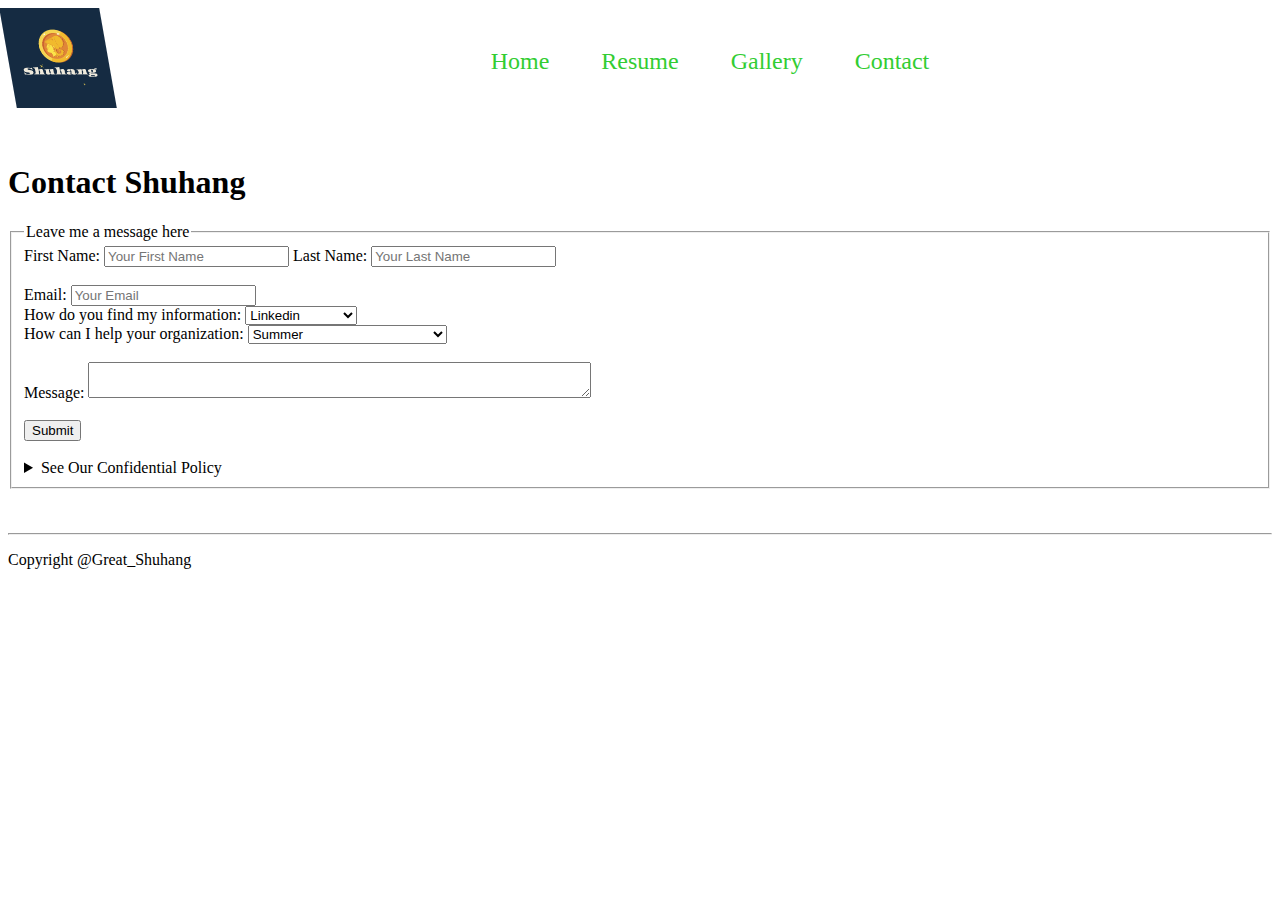
==== contact.html @ 23e2dcaf "Update" ====
<!DOCTYPE html>
<html lang="en">
<head>
    <meta charset="UTF-8">
    <title>Contact Shuhang</title>
    <link rel="icon" type="image/x-icon" href="Media/logo.ico">
    <link rel="stylesheet" href="stylesheet.css">
    <link rel="stylesheet" href="hamburgerMenu.css">
</head>
<body>
<header class="site-header">
    <div class="header-container">
        <a href="index.html" title="Back to homepage">
            <img src="Media/logo.png" height=100vh alt="Shuhang's Logo" id="logo">
        </a>
        <!-- Navbar -->
        <nav id="header-nav">
            <!-- Shuhang's Logo -->

            <ul class="header-nav-list">
                <li><a href="index.html">Home</a></li>
                <li><a href="resume.html">Resume</a></li>
                <li><a href="gallery.html">Gallery</a></li>
                <li><a href="contact.html">Contact</a></li>
            </ul>
        </nav>

        <input type="checkbox" id="hamburger-input" class="burger-shower" />
        <label id="hamburger-menu" for="hamburger-input">
            <nav id="sidebar-menu">
                <h3>Menu</h3>
                <ul>
                    <li><a href="index.html">Home</a></li>
                    <li><a href="resume.html">Resume</a></li>
                    <li><a href="gallery.html">Gallery</a></li>
                    <li><a href="contact.html">Contact</a></li>
                </ul>
            </nav>
        </label>

        <div class="overlay"></div>
    </div>
</header>
<main>
    <h1> Contact Shuhang</h1>

    <form action="https://httpbin.org/post" method="post">
        <fieldset>
            <legend>Leave me a message here</legend>
            <div class="formfield">
                <label for="firstNameFld">First Name:</label>
                <input type="text" name="firstNameFld" id="firstNameFld" placeholder="Your First Name" required>

                <label for="lastNameFld">Last Name:</label>
                <input type="text" name="lastNameFld" id="lastNameFld" placeholder="Your Last Name" required>
            </div>

            <br>

            <label for="emailFld">Email:</label>
            <input type="text" name="emailFld" id="emailFld" placeholder="Your Email">

            <br>

            <label for="source">How do you find my information:</label>
            <select id="source">
                <option value="Linkedin">Linkedin</option>
                <option value="Instagram">Instagram</option>
                <option value="Google Search">Google Search</option>
                <option value="UCSD Website">UCSD Website</option>
                <option value="Friends">Friends</option>
            </select>

            <br>

            <label for="purpose">How can I help your organization:</label>
            <select name="purpose" id="purpose">
                <optgroup label="Internship">
                    <option value="summer">Summer</option>
                    <option value="part-time">Part-time</option>
                </optgroup>
                <optgroup label="Research">
                    <option value="researchAssistant">Research Assistant</option>
                    <option value="researcher">Undergraduate Researcher</option>
                </optgroup>
                <optgroup label="Full-time Job">
                    <option value="softwareDeveloper">Software Developer</option>
                    <option value="productManager">Product Manager</option>
                </optgroup>
            </select>

            <br><br>

            <label for="message">Message:</label>
            <textarea name="message" id="message" cols="60"></textarea>

            <br><br>

            <button type="submit" onclick="alert('Thank you! I am looking forward to talking with you soon.')" >Submit</button>

            <br><br>
            <details>
                <summary>
                    See Our Confidential Policy
                </summary>
                Your information will be well protected by me and it will only show to Shuhang Xu, the owner of this website.
            </details>
        </fieldset>

    </form>

    <br><br>
</main>
<footer>
    <hr>
    <p>Copyright @Great_Shuhang</p>
</footer>
</body>
</html>
---- stylesheet.css ----
#top {
    background-image: url("Media/background.jpg");
    height: 100vh;
    background-position: center;
    background-repeat: no-repeat;
    background-size: cover;
}

.site-header .header-container {
    height: 15vh;
    display: flex;
    flex-direction: row;
    justify-content: space-between;
    background: transparent;
}

#header-nav {
    display: inline;
    flex-direction: row;
    transition: all 0.5s ease-out;
}

#header-nav ul {
    margin: 1em 0.5em;
    text-align: center;
}

#header-nav li {
    display: inline;
}

#header-nav a {
    display: inline-block;
    padding: 1em 1em;
    font-size: x-large;
    color: limegreen;
    text-decoration: none;
}

#header-nav a:hover, #header-nav a:focus{
    color: #1fd655;
}

.header-container > a > img{
    animation: skew 3s infinite;
    transform: skew(10deg);
    animation-direction: alternate;
}
@keyframes skew {
    0% {
        transform: skew(10deg, 10deg);
    }
    100% {
        transform: skew(-10deg, -10deg);
    }
}

.sideBar{
    position: fixed;
    color: white;
    background: cornflowerblue;
    width: 10vw;
    top: 30vh;
    left: 85vw;
}
---- hamburgerMenu.css ----
@import url('https://fonts.googleapis.com/css2?family=Cabin&display=swap');
#hamburger-input{
    display: none;
}

#hamburger-menu {
    position: fixed;
    top: 20px;
    right: 20px;
    width: 50px;
    height: 50px;
    display: none;
    border: none;
    padding: 0px;
    margin: 0px;
    font-family: 'Cabin', Sans-serif;
    background: linear-gradient(
            to bottom,
            #3944BC, #3944BC 20%,
            #ED7014 20%, #ED7014 40%,
            #3944BC 40%, #3944BC 60%,
            #ED7014 60%, #ED7014 80%,
            #3944BC 80%, #3944BC 100%
    );
    z-index: 2;
}

#hamburger-menu #sidebar-menu {
    visibility: hidden;
    position: fixed;
    top: 0;
    right: -250px;
    width: 200px;
    height: 100%;
    background-color: #3944BC;
    transition: 0.3s;
    padding: 0px 10px;
    box-sizing: border-box;
}

#hamburger-menu h3 {
    color: #B9FAF8;
    font-size: 2.2rem;
}

#hamburger-menu ul {
    padding-right: 0px;
}

#hamburger-menu li {
    list-style-type: none;
    line-height: 3rem;
}

#hamburger-menu a {
    color: #B9FAF8;
    font-size: 1.3rem;
    text-decoration: none;
}

#hamburger-menu a:hover {
    text-decoration: underline;
}

#hamburger-input:checked + #hamburger-menu #sidebar-menu {
    visibility: visible;
    right: 0;
}
#hamburger-input:checked ~ .overlay{
    visibility: visible;
    opacity: 0.4;
}


@media screen and (max-width: 750px) {
    #header-nav, .sideBar {
        display: none;
    }
    #hamburger-menu {
        display: inline;
    }
}
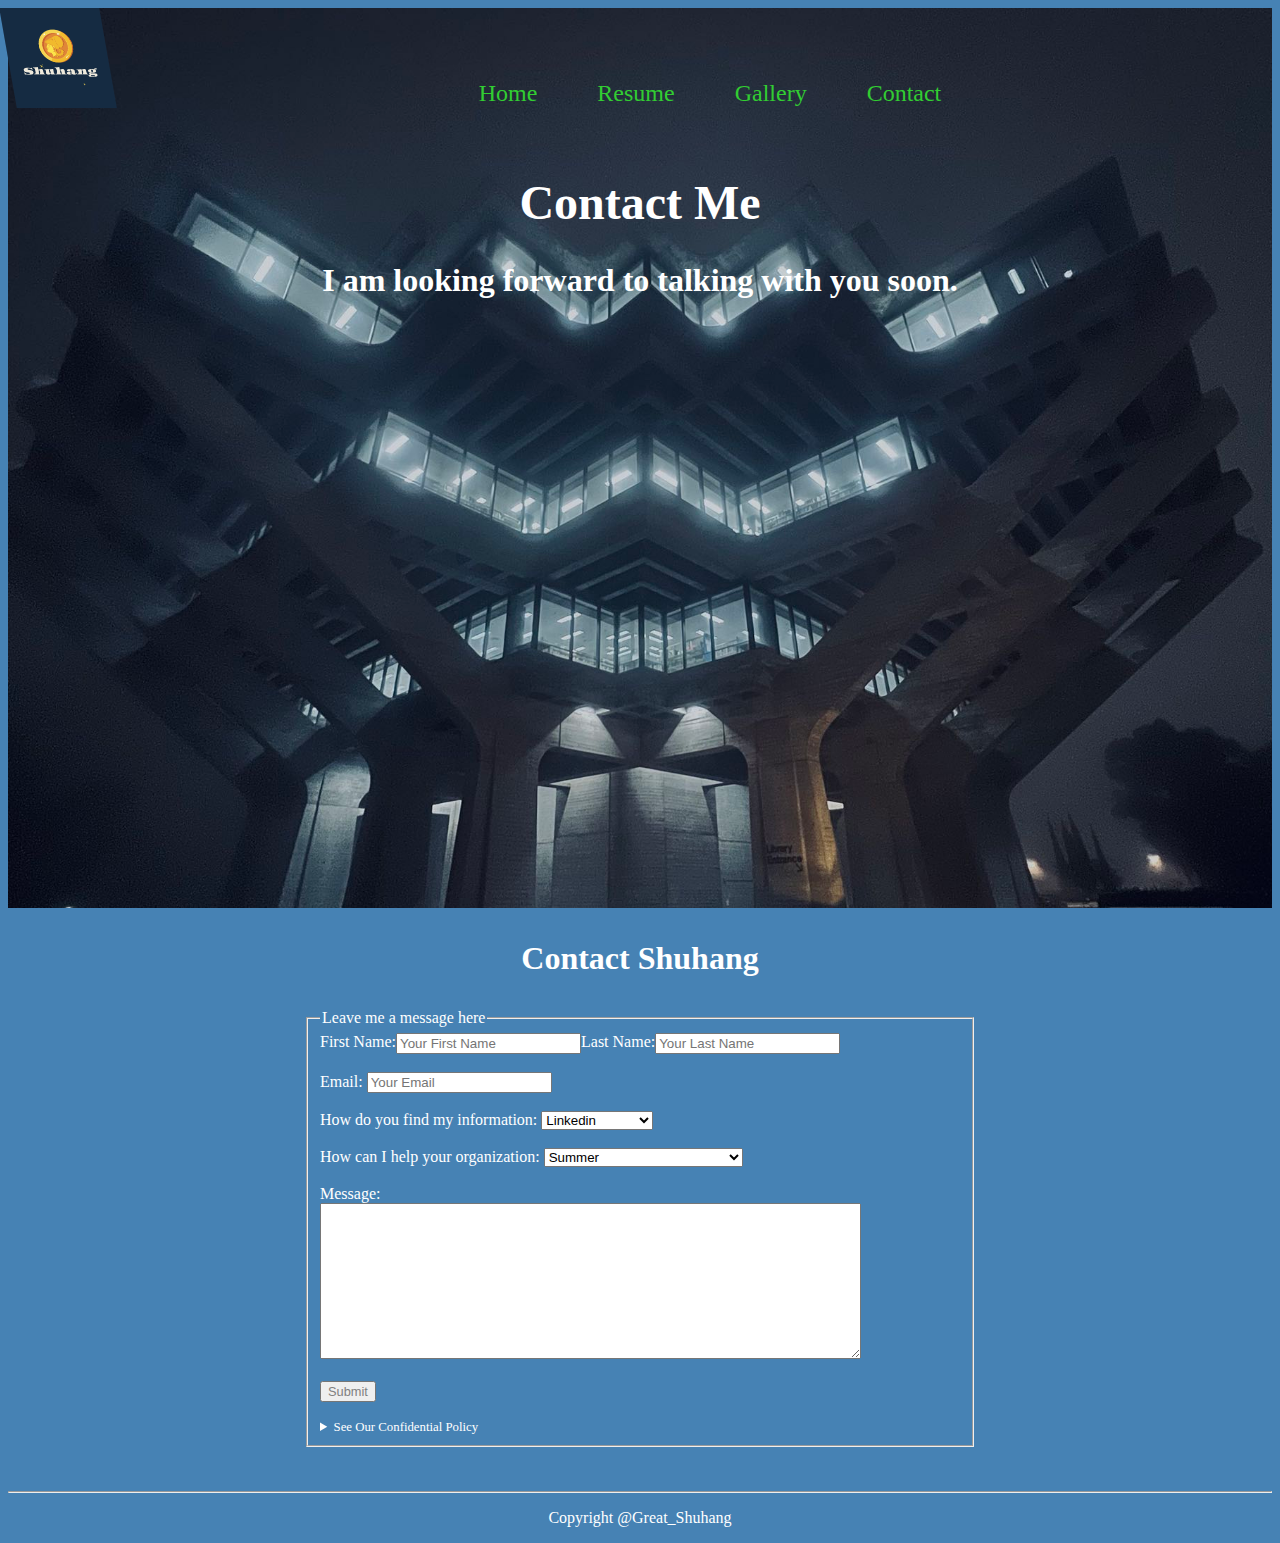
==== commit 61c98990: "Update" ====
--- a/contact.html
+++ b/contact.html
@@ -6,9 +6,10 @@
     <link rel="icon" type="image/x-icon" href="Media/logo.ico">
     <link rel="stylesheet" href="stylesheet.css">
     <link rel="stylesheet" href="hamburgerMenu.css">
+    <link rel="stylesheet" href="contact_stylesheet.css">
 </head>
 <body>
-<header class="site-header">
+<header class="site-header" id="contact">
     <div class="header-container">
         <a href="index.html" title="Back to homepage">
             <img src="Media/logo.png" height=100vh alt="Shuhang's Logo" id="logo">
@@ -40,17 +41,20 @@
 
         <div class="overlay"></div>
     </div>
+    <div id="contact_intro">
+        <h1>Contact Me</h1>
+        <h2>I am looking forward to talking with you soon.</h2>
+    </div>
 </header>
 <main>
-    <h1> Contact Shuhang</h1>
+    <h3 style="text-align: center; font-size: 2em;"> Contact Shuhang</h3>
 
     <form action="https://httpbin.org/post" method="post">
-        <fieldset>
+        <fieldset style="width: 50vw; margin-left: auto; margin-right: auto; font-size: 1em">
             <legend>Leave me a message here</legend>
             <div class="formfield">
                 <label for="firstNameFld">First Name:</label>
                 <input type="text" name="firstNameFld" id="firstNameFld" placeholder="Your First Name" required>
-
                 <label for="lastNameFld">Last Name:</label>
                 <input type="text" name="lastNameFld" id="lastNameFld" placeholder="Your Last Name" required>
             </div>
@@ -60,7 +64,7 @@
             <label for="emailFld">Email:</label>
             <input type="text" name="emailFld" id="emailFld" placeholder="Your Email">
 
-            <br>
+            <br><br>
 
             <label for="source">How do you find my information:</label>
             <select id="source">
@@ -71,7 +75,7 @@
                 <option value="Friends">Friends</option>
             </select>
 
-            <br>
+            <br><br>
 
             <label for="purpose">How can I help your organization:</label>
             <select name="purpose" id="purpose">
@@ -92,18 +96,20 @@
             <br><br>
 
             <label for="message">Message:</label>
-            <textarea name="message" id="message" cols="60"></textarea>
+            <br>
+            <textarea name="message" id="message" cols="65" rows="10"></textarea>
 
             <br><br>
 
-            <button type="submit" onclick="alert('Thank you! I am looking forward to talking with you soon.')" >Submit</button>
+            <button type="submit" onclick="alert('Thank you! I am looking forward to talking with you soon.')" style="font-size: 0.8em; color: grey">Submit</button>
 
             <br><br>
-            <details>
+
+            <details style="font-size: 0.8em">
                 <summary>
                     See Our Confidential Policy
                 </summary>
-                Your information will be well protected by me and it will only show to Shuhang Xu, the owner of this website.
+                <p style="font-size: 0.8em;">Your information will be well protected by me and it will only show to Shuhang Xu, the owner of this website.</p>
             </details>
         </fieldset>
 
--- a/stylesheet.css
+++ b/stylesheet.css
@@ -62,4 +62,18 @@
     width: 10vw;
     top: 30vh;
     left: 85vw;
+    text-align: left;
+}
+
+footer{
+    text-align: center;
+    color: white;
+}
+
+body{
+    background: steelblue;
+}
+
+main{
+    color: white;
 }--- a/contact_stylesheet.css
+++ b/contact_stylesheet.css
@@ -0,0 +1,26 @@
+#contact{
+    background-image: url("Media/geisel.jpg");
+    height: 100vh;
+    background-position: top;
+    background-repeat: no-repeat;
+    background-size: cover;
+    color:white;
+    font-size: xxx-large;
+    color:white;
+    text-align: center;
+}
+#contact h1{
+    font-size: xxx-large;
+}
+#contact h2{
+    font-size: xx-large;
+}
+
+main{
+    location: center;
+}
+
+.formfield{
+    display: flex;
+    flex-wrap: nowrap;
+}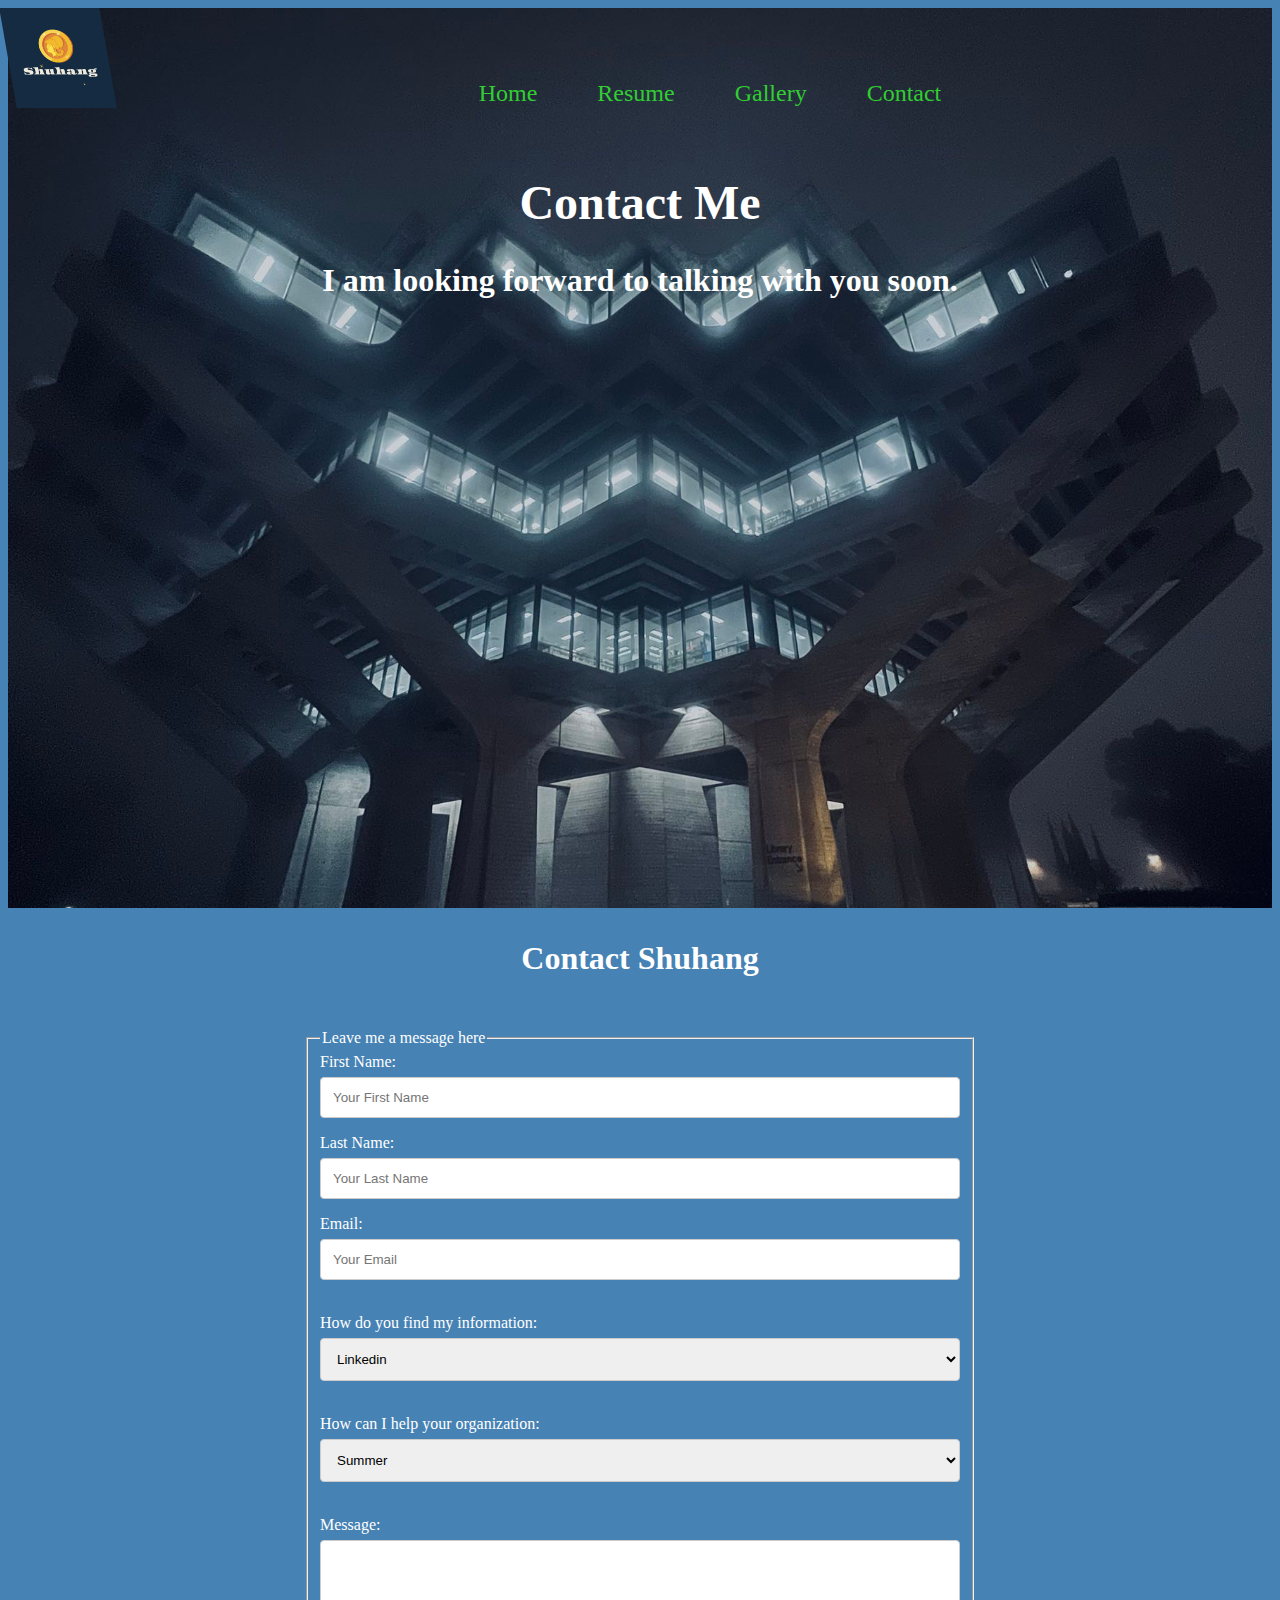
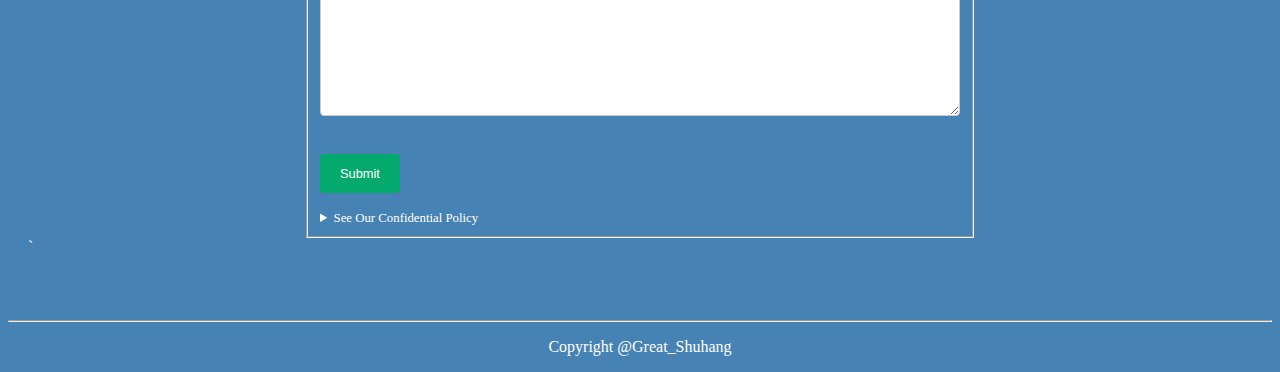
==== commit 816c0525: "update" ====
--- a/contact.html
+++ b/contact.html
@@ -48,72 +48,71 @@
 </header>
 <main>
     <h3 style="text-align: center; font-size: 2em;"> Contact Shuhang</h3>
-
-    <form action="https://httpbin.org/post" method="post">
-        <fieldset style="width: 50vw; margin-left: auto; margin-right: auto; font-size: 1em">
-            <legend>Leave me a message here</legend>
-            <div class="formfield">
+    <div class="form-container">
+        <form action="https://httpbin.org/post" method="post">
+            <fieldset style="width: 50vw; margin-left: auto; margin-right: auto; font-size: 1em">
+                <legend>Leave me a message here</legend>
                 <label for="firstNameFld">First Name:</label>
                 <input type="text" name="firstNameFld" id="firstNameFld" placeholder="Your First Name" required>
                 <label for="lastNameFld">Last Name:</label>
                 <input type="text" name="lastNameFld" id="lastNameFld" placeholder="Your Last Name" required>
-            </div>
 
-            <br>
+                <br>
 
-            <label for="emailFld">Email:</label>
-            <input type="text" name="emailFld" id="emailFld" placeholder="Your Email">
+                <label for="emailFld">Email:</label>
+                <input type="text" name="emailFld" id="emailFld" placeholder="Your Email">
 
-            <br><br>
+                <br><br>
 
-            <label for="source">How do you find my information:</label>
-            <select id="source">
-                <option value="Linkedin">Linkedin</option>
-                <option value="Instagram">Instagram</option>
-                <option value="Google Search">Google Search</option>
-                <option value="UCSD Website">UCSD Website</option>
-                <option value="Friends">Friends</option>
-            </select>
+                <label for="source">How do you find my information:</label>
+                <select id="source">
+                    <option value="Linkedin">Linkedin</option>
+                    <option value="Instagram">Instagram</option>
+                    <option value="Google Search">Google Search</option>
+                    <option value="UCSD Website">UCSD Website</option>
+                    <option value="Friends">Friends</option>
+                </select>
 
-            <br><br>
+                <br><br>
 
-            <label for="purpose">How can I help your organization:</label>
-            <select name="purpose" id="purpose">
-                <optgroup label="Internship">
-                    <option value="summer">Summer</option>
-                    <option value="part-time">Part-time</option>
-                </optgroup>
-                <optgroup label="Research">
-                    <option value="researchAssistant">Research Assistant</option>
-                    <option value="researcher">Undergraduate Researcher</option>
-                </optgroup>
-                <optgroup label="Full-time Job">
-                    <option value="softwareDeveloper">Software Developer</option>
-                    <option value="productManager">Product Manager</option>
-                </optgroup>
-            </select>
+                <label for="purpose">How can I help your organization:</label>
+                <select name="purpose" id="purpose">
+                    <optgroup label="Internship">
+                        <option value="summer">Summer</option>
+                        <option value="part-time">Part-time</option>
+                    </optgroup>
+                    <optgroup label="Research">
+                        <option value="researchAssistant">Research Assistant</option>
+                        <option value="researcher">Undergraduate Researcher</option>
+                    </optgroup>
+                    <optgroup label="Full-time Job">
+                        <option value="softwareDeveloper">Software Developer</option>
+                        <option value="productManager">Product Manager</option>
+                    </optgroup>
+                </select>
 
-            <br><br>
+                <br><br>
 
-            <label for="message">Message:</label>
-            <br>
-            <textarea name="message" id="message" cols="65" rows="10"></textarea>
+                <label for="message">Message:</label>
+                <br>
+                <textarea name="message" id="message" cols="65" rows="10"></textarea>
 
-            <br><br>
+                <br><br>
 
-            <button type="submit" onclick="alert('Thank you! I am looking forward to talking with you soon.')" style="font-size: 0.8em; color: grey">Submit</button>
+                <button type="submit" onclick="alert('Thank you! I am looking forward to talking with you soon.')" style="font-size: 0.8em; color: white">Submit</button>
 
-            <br><br>
+                <br><br>
 
-            <details style="font-size: 0.8em">
-                <summary>
-                    See Our Confidential Policy
-                </summary>
-                <p style="font-size: 0.8em;">Your information will be well protected by me and it will only show to Shuhang Xu, the owner of this website.</p>
-            </details>
-        </fieldset>
+                <details style="font-size: 0.8em">
+                    <summary>
+                        See Our Confidential Policy
+                    </summary>
+                    <p style="font-size: 0.8em;">Your information will be well protected by me and it will only show to Shuhang Xu, the owner of this website.</p>
+                </details>
+            </fieldset>
 
-    </form>
+        </form>`
+    </div>
 
     <br><br>
 </main>
--- a/contact_stylesheet.css
+++ b/contact_stylesheet.css
@@ -18,9 +18,34 @@
 
 main{
     location: center;
+    box-sizing: border-box;
 }
 
-.formfield{
-    display: flex;
-    flex-wrap: nowrap;
-}+.form-container{
+    border-radius: 5px;
+    padding: 20px;
+}
+
+input[type=text], select, textarea{
+    width: 100%;
+    padding: 12px;
+    border: 1px solid #ccc;
+    border-radius: 4px;
+    box-sizing: border-box;
+    margin-top: 6px;
+    margin-bottom: 16px;
+    resize: vertical;
+}
+
+button[type=submit] {
+    background-color: #04AA6D;
+    padding: 12px 20px;
+    border: none;
+    border-radius: 4px;
+    cursor: pointer;
+}
+
+button[type=submit]:hover {
+    background-color: #45a049;
+}
+
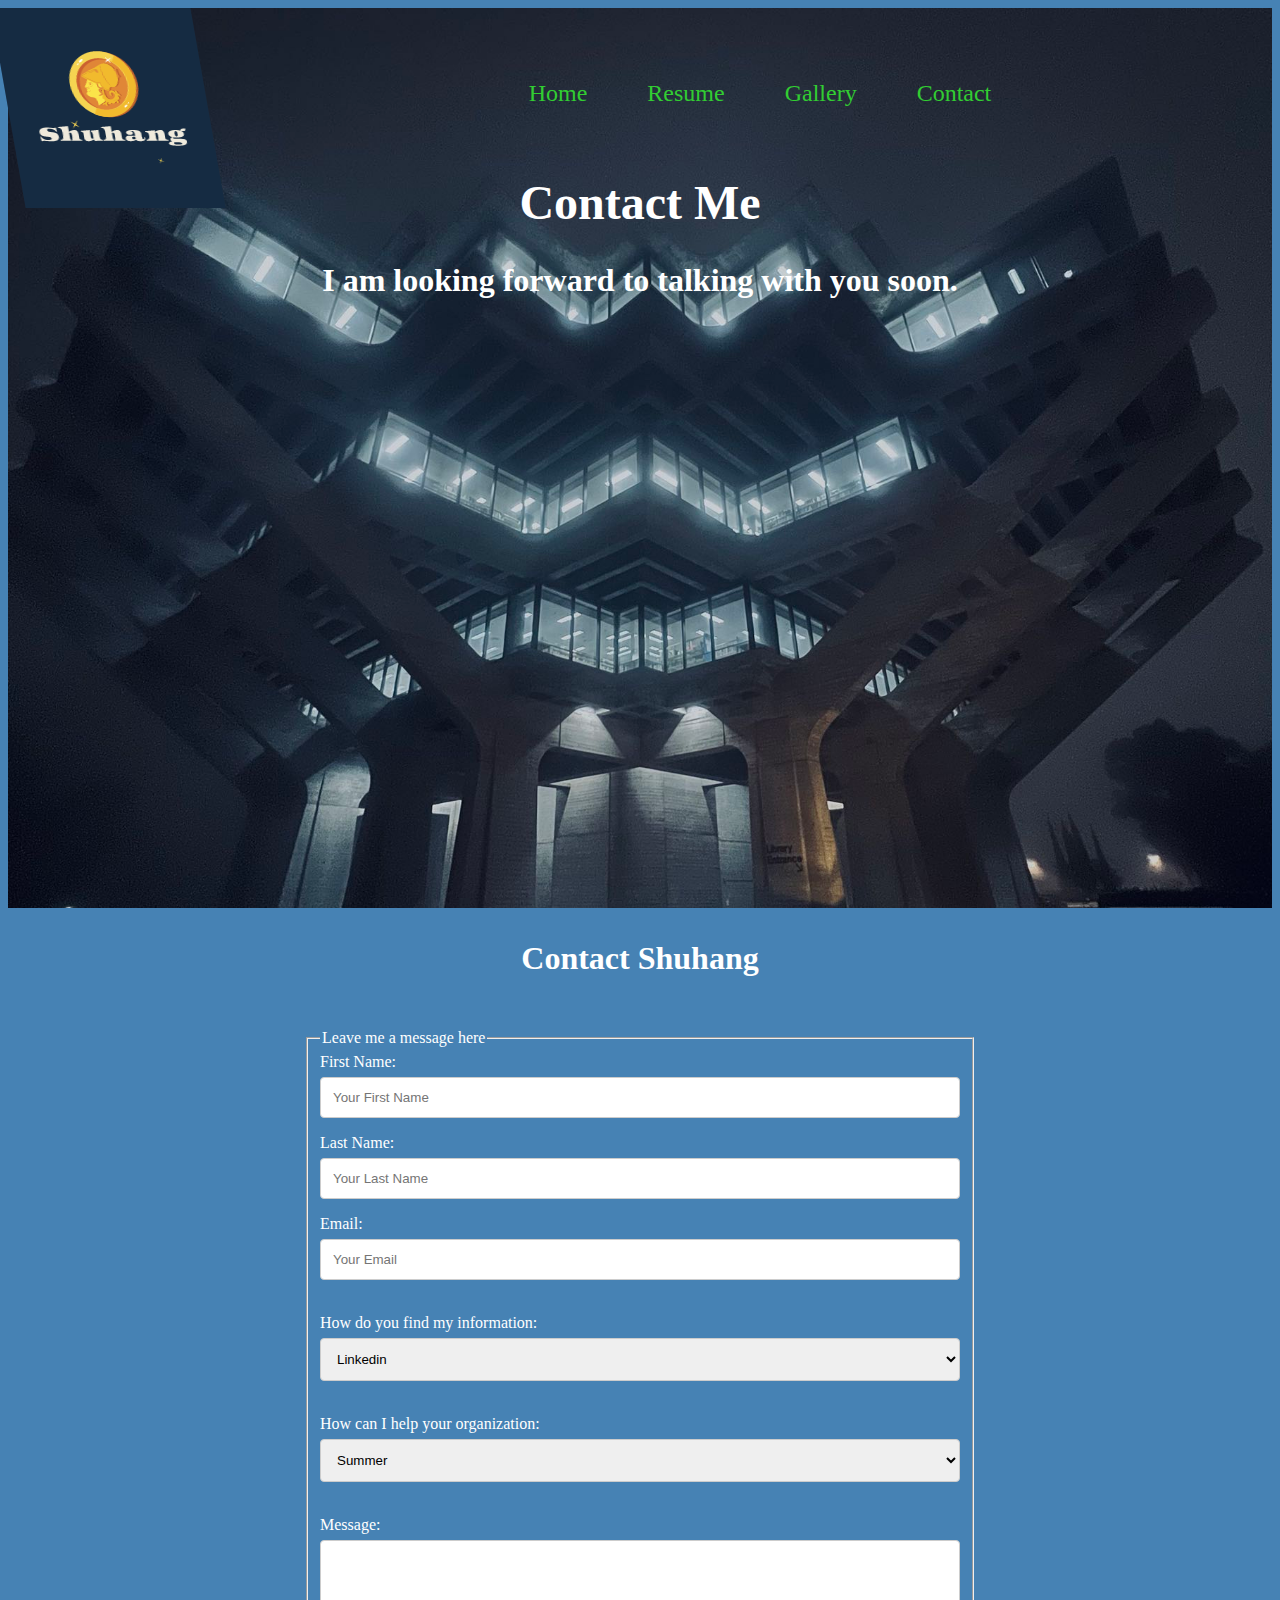
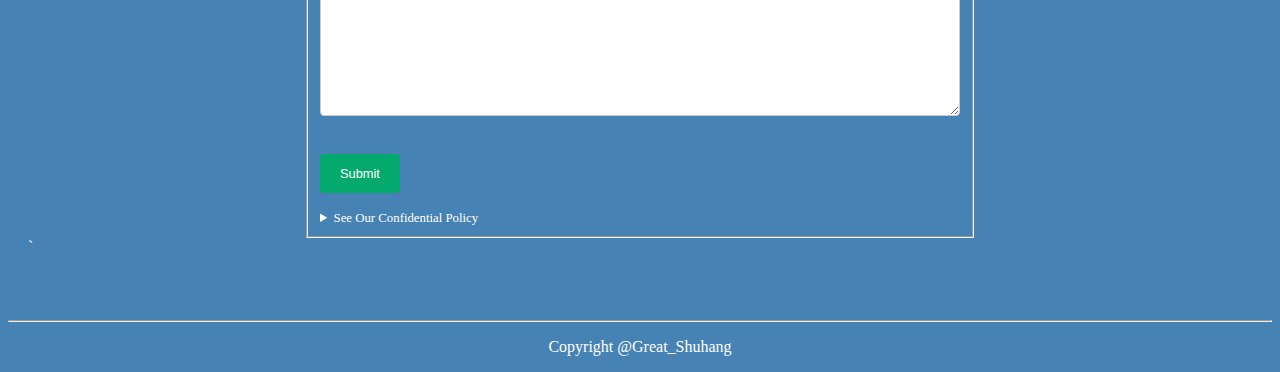
==== commit f8937b5b: "Update" ====
--- a/contact.html
+++ b/contact.html
@@ -12,7 +12,7 @@
 <header class="site-header" id="contact">
     <div class="header-container">
         <a href="index.html" title="Back to homepage">
-            <img src="Media/logo.png" height=100vh alt="Shuhang's Logo" id="logo">
+            <img src="Media/logo.png" height alt="Shuhang's Logo" id="logo">
         </a>
         <!-- Navbar -->
         <nav id="header-nav">
--- a/hamburgerMenu.css
+++ b/hamburgerMenu.css
@@ -73,10 +73,16 @@
 
 
 @media screen and (max-width: 750px) {
-    #header-nav, .sideBar {
+    #header-nav {
         display: none;
     }
     #hamburger-menu {
         display: inline;
     }
+}
+
+@media (max-width: 1200px){
+    .sideBar{
+        display: none;
+    }
 }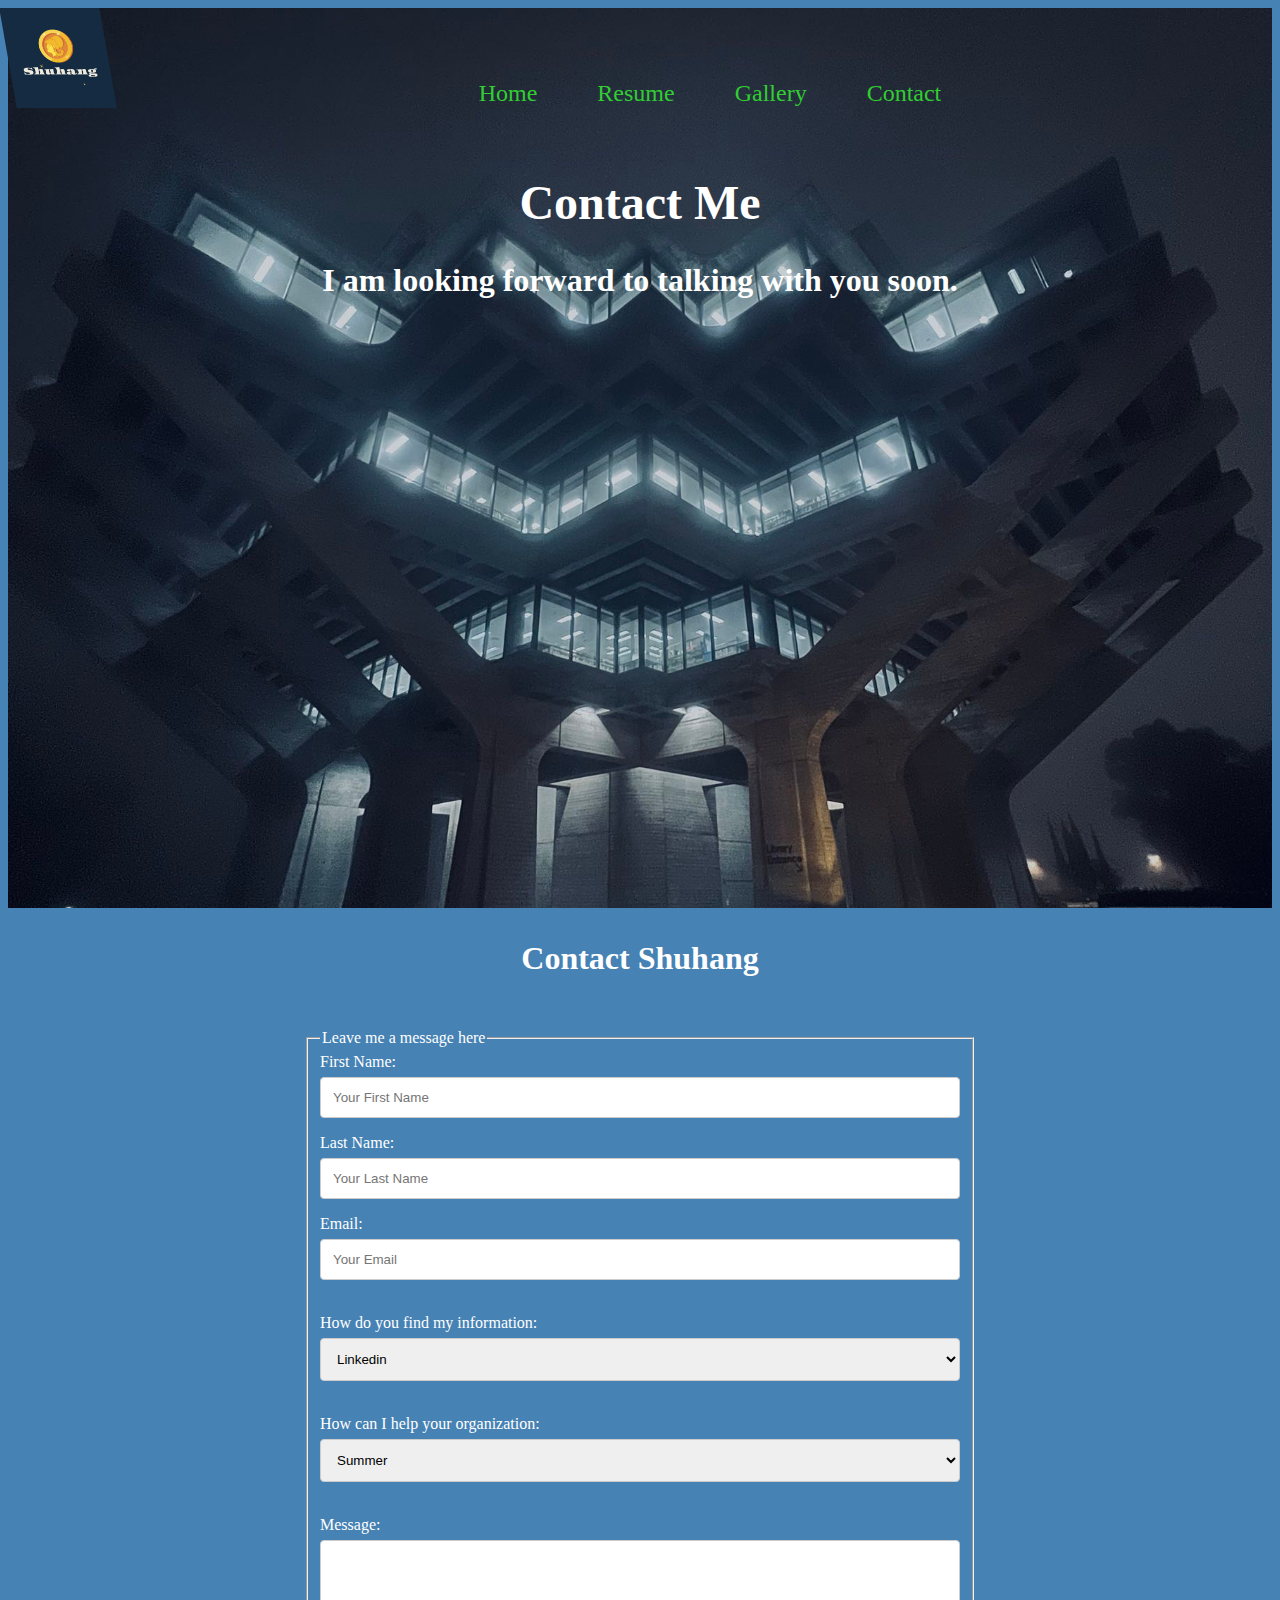
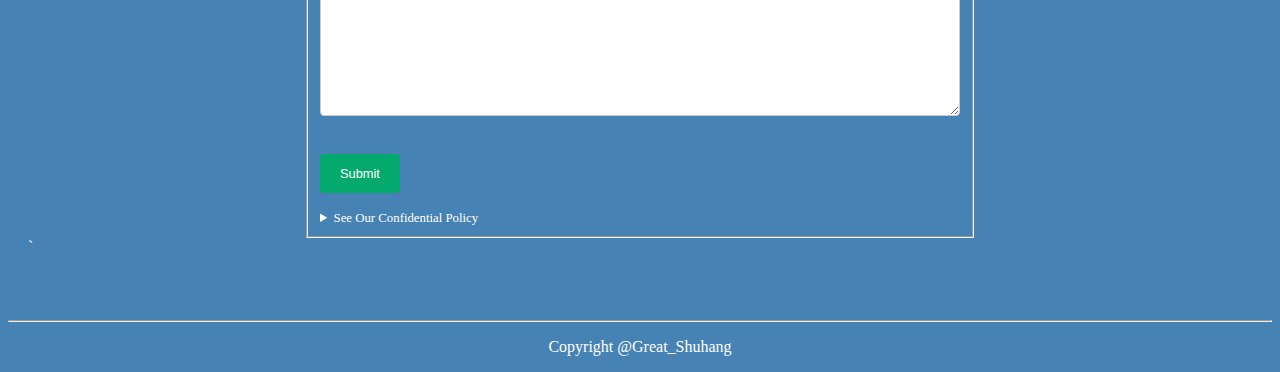
==== commit 7562018e: "Update contact.html" ====
--- a/contact.html
+++ b/contact.html
@@ -12,7 +12,7 @@
 <header class="site-header" id="contact">
     <div class="header-container">
         <a href="index.html" title="Back to homepage">
-            <img src="Media/logo.png" height alt="Shuhang's Logo" id="logo">
+            <img src="Media/logo.png" height=100 alt="Shuhang's Logo" id="logo">
         </a>
         <!-- Navbar -->
         <nav id="header-nav">
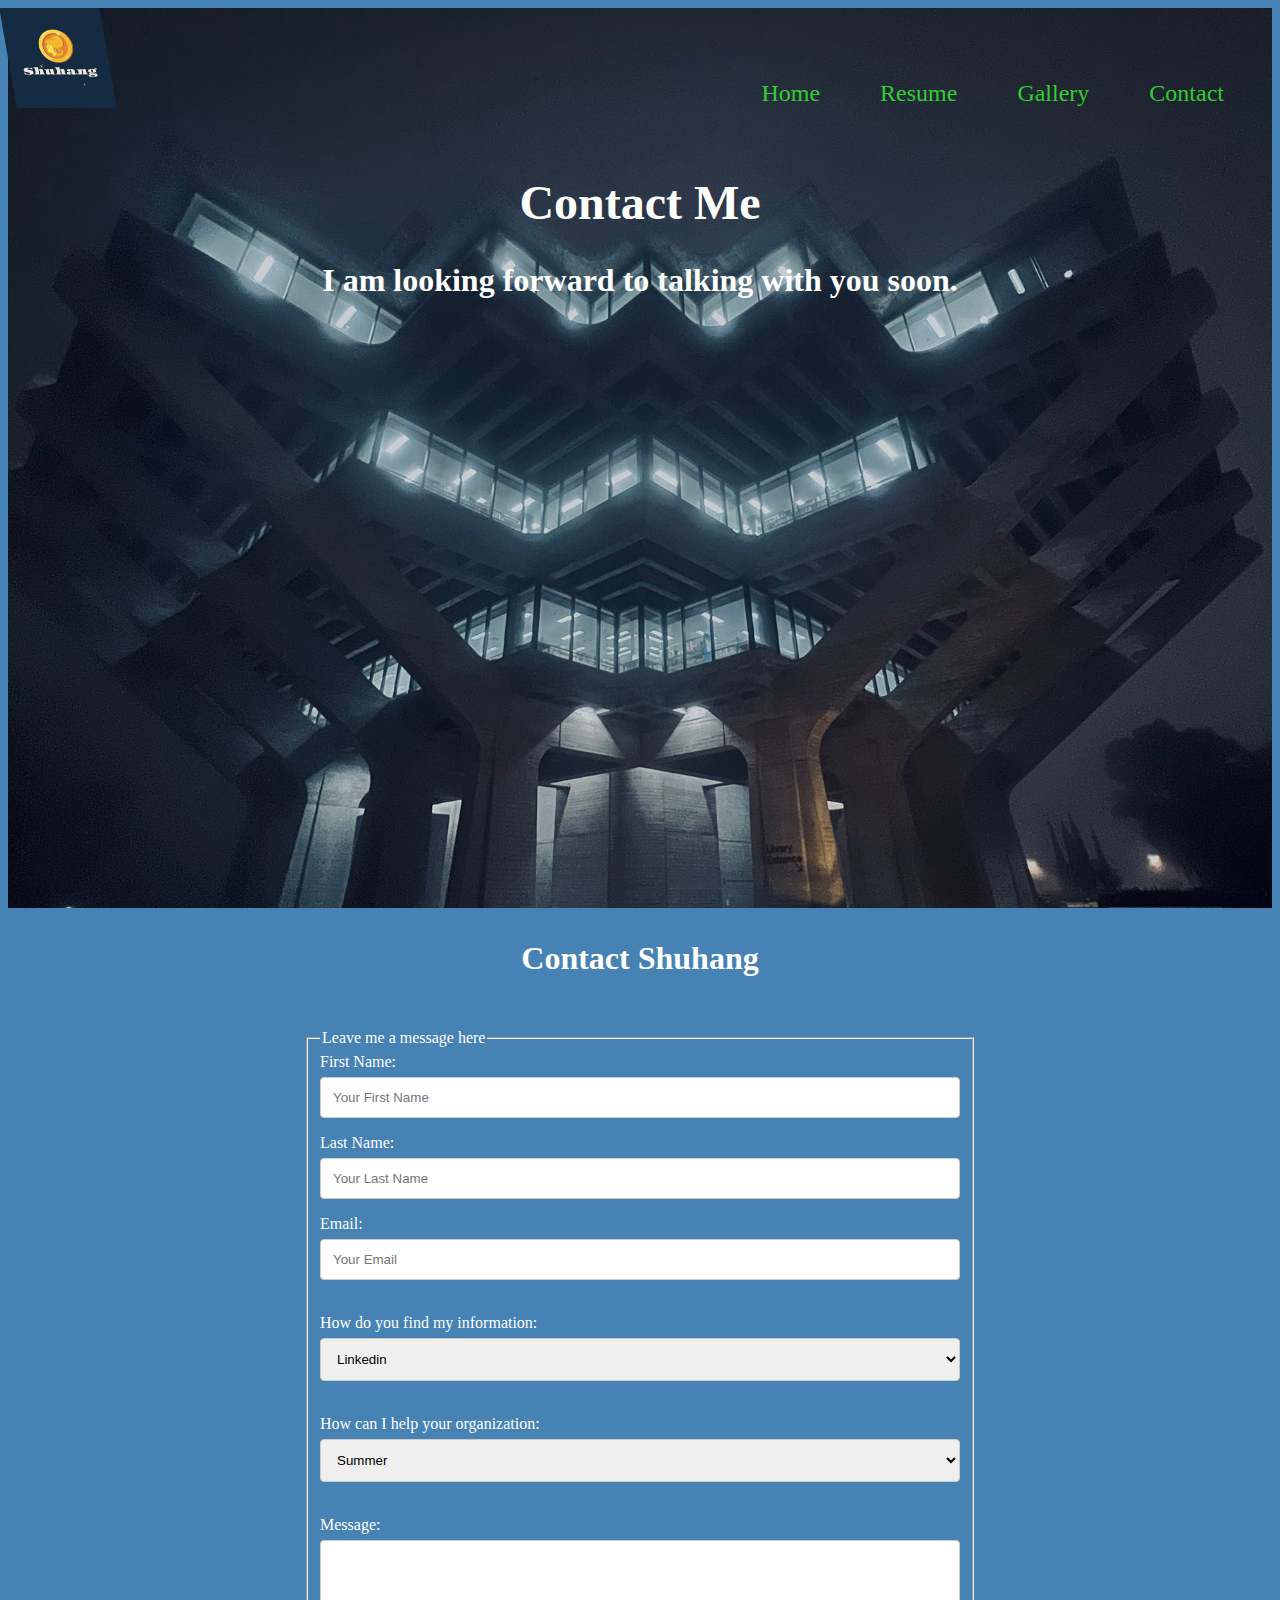
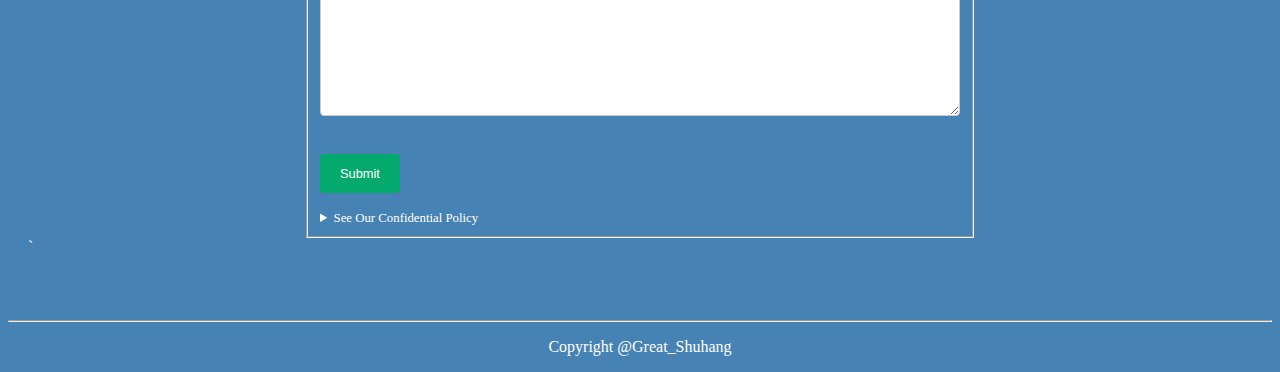
==== commit 831068f4: "Update" ====
--- a/contact.html
+++ b/contact.html
@@ -26,20 +26,22 @@
             </ul>
         </nav>
 
-        <input type="checkbox" id="hamburger-input" class="burger-shower" />
-        <label id="hamburger-menu" for="hamburger-input">
-            <nav id="sidebar-menu">
-                <h3>Menu</h3>
-                <ul>
-                    <li><a href="index.html">Home</a></li>
-                    <li><a href="resume.html">Resume</a></li>
-                    <li><a href="gallery.html">Gallery</a></li>
-                    <li><a href="contact.html">Contact</a></li>
-                </ul>
-            </nav>
-        </label>
-
-        <div class="overlay"></div>
+        <div class="menu-wrap">
+            <input type="checkbox" class="toggler">
+            <div class="hamburger"><div></div></div>
+            <div class="menu">
+                <div>
+                    <div>
+                        <ul>
+                            <li><a href="index.html">Home</a></li>
+                            <li><a href="resume.html">Resume</a></li>
+                            <li><a href="gallery.html">Gallery</a></li>
+                            <li><a href="contact.html">Contact</a></li>
+                        </ul>
+                    </div>
+                </div>
+            </div>
+        </div>
     </div>
     <div id="contact_intro">
         <h1>Contact Me</h1>
--- a/hamburgerMenu.css
+++ b/hamburgerMenu.css
@@ -1,82 +1,150 @@
-@import url('https://fonts.googleapis.com/css2?family=Cabin&display=swap');
-#hamburger-input{
+.menu-wrap {
     display: none;
+    position: fixed;
+    top: 0;
+    right: 0;
+    z-index: 1;
 }
 
-#hamburger-menu {
-    position: fixed;
-    top: 20px;
-    right: 20px;
+.menu-wrap .toggler {
+    position: absolute;
+    top: 0;
+    right: 0;
+    z-index: 2;
+    cursor: pointer;
     width: 50px;
     height: 50px;
-    display: none;
-    border: none;
-    padding: 0px;
-    margin: 0px;
-    font-family: 'Cabin', Sans-serif;
-    background: linear-gradient(
-            to bottom,
-            #3944BC, #3944BC 20%,
-            #ED7014 20%, #ED7014 40%,
-            #3944BC 40%, #3944BC 60%,
-            #ED7014 60%, #ED7014 80%,
-            #3944BC 80%, #3944BC 100%
-    );
-    z-index: 2;
+    opacity: 0;
 }
 
-#hamburger-menu #sidebar-menu {
-    visibility: hidden;
+.menu-wrap .hamburger {
+    position: absolute;
+    top: 0;
+    right: 0;
+    z-index: 1;
+    width: 60px;
+    height: 60px;
+    padding: 1rem;
+    background: steelblue;
+    display: flex;
+    align-items: center;
+    justify-content: center;
+}
+
+/* Hamburger Line */
+.menu-wrap .hamburger > div {
+    position: relative;
+    flex: none;
+    width: 100%;
+    height: 2px;
+    background: #fff;
+    display: flex;
+    align-items: center;
+    justify-content: center;
+    transition: all 0.4s ease;
+}
+
+/* Hamburger Lines - Top & Bottom */
+.menu-wrap .hamburger > div::before,
+.menu-wrap .hamburger > div::after {
+    content: '';
+    position: absolute;
+    z-index: 1;
+    top: -10px;
+    width: 100%;
+    height: 2px;
+    background: inherit;
+}
+
+/* Moves Line Down */
+.menu-wrap .hamburger > div::after {
+    top: 10px;
+}
+
+/* Toggler Animation */
+.menu-wrap .toggler:checked + .hamburger > div {
+    transform: rotate(135deg);
+}
+
+/* Turns Lines Into X */
+.menu-wrap .toggler:checked + .hamburger > div:before,
+.menu-wrap .toggler:checked + .hamburger > div:after {
+    top: 0;
+    transform: rotate(90deg);
+}
+
+/* Rotate On Hover When Checked */
+.menu-wrap .toggler:checked:hover + .hamburger > div {
+    transform: rotate(225deg);
+}
+
+/* Show Menu */
+.menu-wrap .toggler:checked ~ .menu {
+    visibility: visible;
+}
+
+.menu-wrap .toggler:checked ~ .menu > div {
+    transform: scale(1);
+    transition-duration: revert;
+}
+
+.menu-wrap .toggler:checked ~ .menu > div > div {
+    opacity: 1;
+    transition:  opacity 0.4s ease 0.4s;
+}
+
+.menu-wrap .menu {
     position: fixed;
     top: 0;
-    right: -250px;
-    width: 200px;
+    right: 0;
+    width: 100%;
     height: 100%;
-    background-color: #3944BC;
-    transition: 0.3s;
-    padding: 0px 10px;
-    box-sizing: border-box;
+    visibility: hidden;
+    overflow: hidden;
+    display: flex;
+    align-items: center;
+    justify-content: center;
 }
 
-#hamburger-menu h3 {
-    color: #B9FAF8;
-    font-size: 2.2rem;
+.menu-wrap .menu > div {
+    background: steelblue;
+    border-radius: 50%;
+    width: 200vw;
+    height: 200vw;
+    display: flex;
+    flex: none;
+    align-items: center;
+    justify-content: center;
+    transform: scale(0);
+    transition: all 0.4s ease;
 }
 
-#hamburger-menu ul {
-    padding-right: 0px;
+.menu-wrap .menu > div > div {
+    text-align: center;
+    max-width: 90vw;
+    max-height: 100vh;
+    opacity: 0;
+    transition: opacity 0.4s ease;
 }
 
-#hamburger-menu li {
-    list-style-type: none;
-    line-height: 3rem;
+.menu-wrap .menu > div > div > ul > li {
+    list-style: none;
+    color: #fff;
+    font-size: 1.5rem;
+    padding: 1rem;
 }
 
-#hamburger-menu a {
-    color: #B9FAF8;
-    font-size: 1.3rem;
+.menu-wrap .menu > div > div > ul > li > a {
+    color: inherit;
     text-decoration: none;
+    transition: color 0.4s ease;
 }
-
-#hamburger-menu a:hover {
-    text-decoration: underline;
-}
-
-#hamburger-input:checked + #hamburger-menu #sidebar-menu {
-    visibility: visible;
-    right: 0;
-}
-#hamburger-input:checked ~ .overlay{
-    visibility: visible;
-    opacity: 0.4;
-}
-
 
 @media screen and (max-width: 750px) {
     #header-nav {
         display: none;
     }
-    #hamburger-menu {
+    .menu-wrap {
         display: inline;
     }
 }
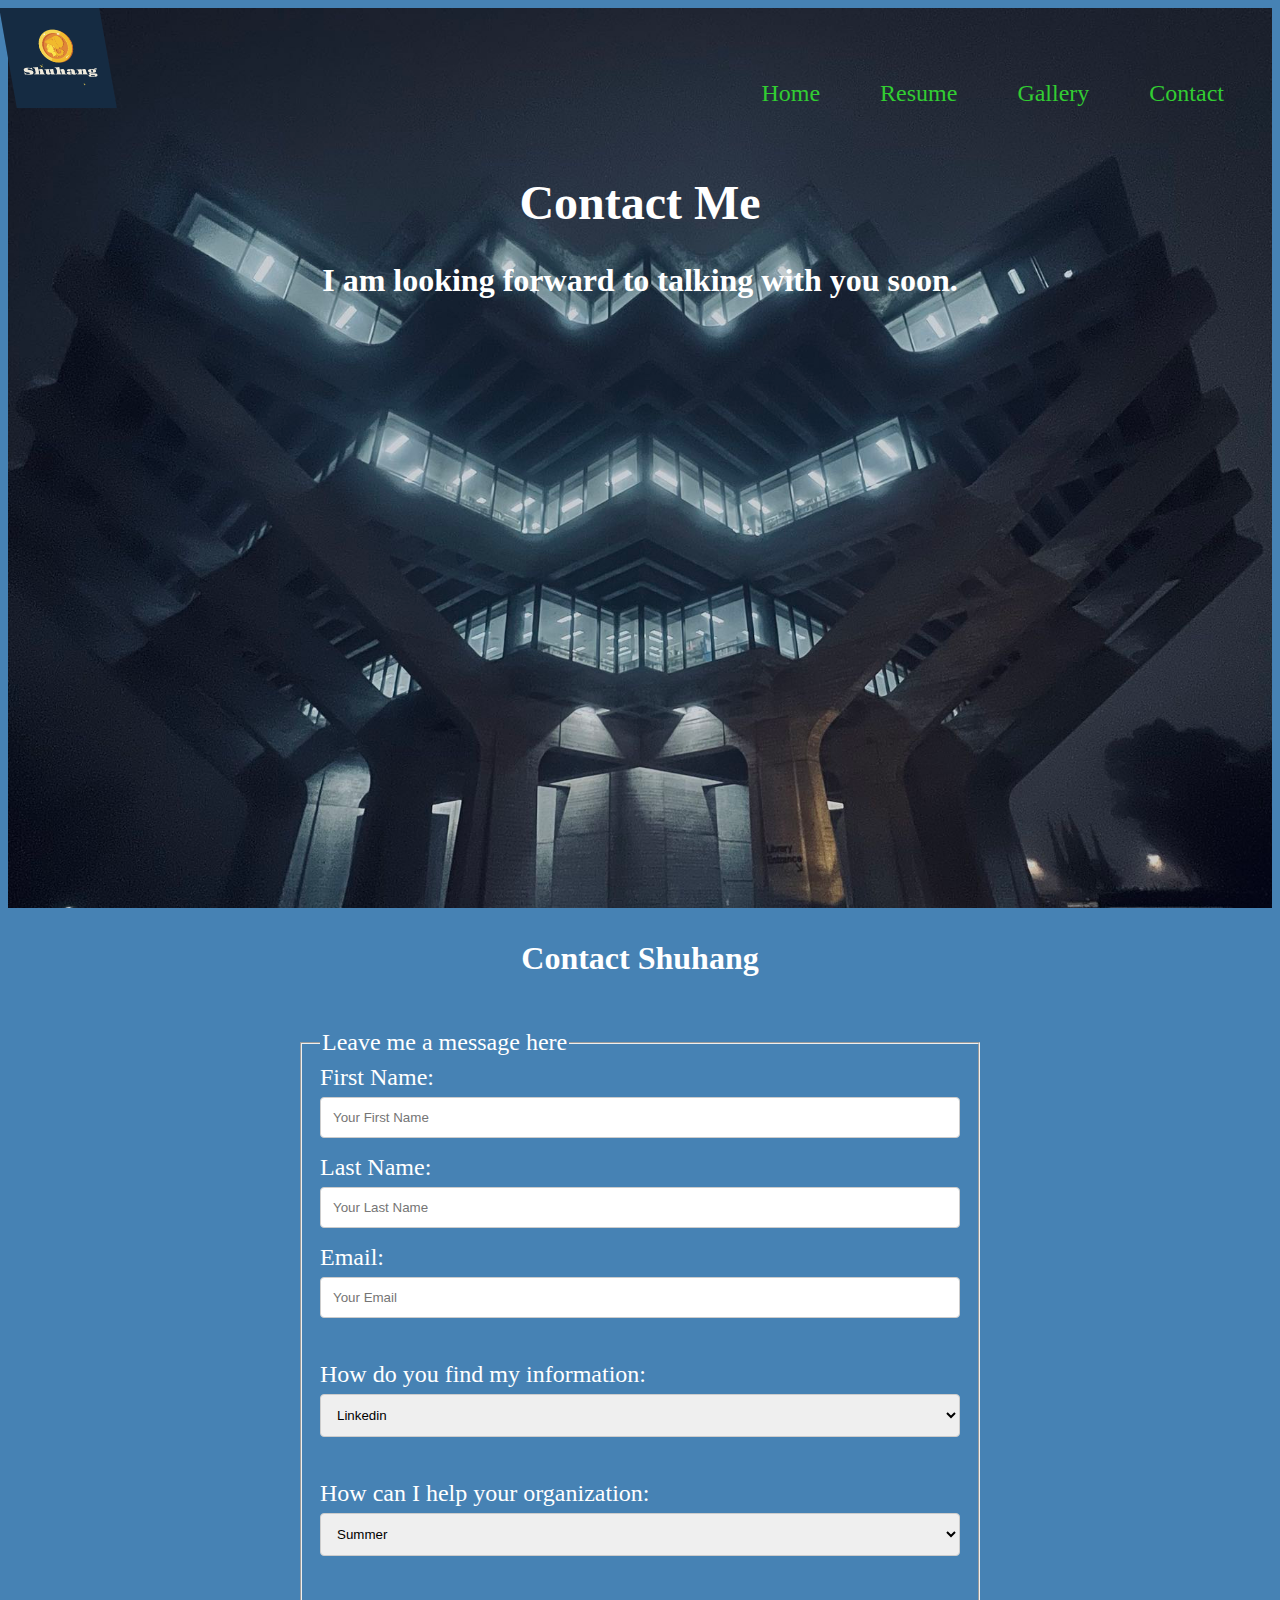
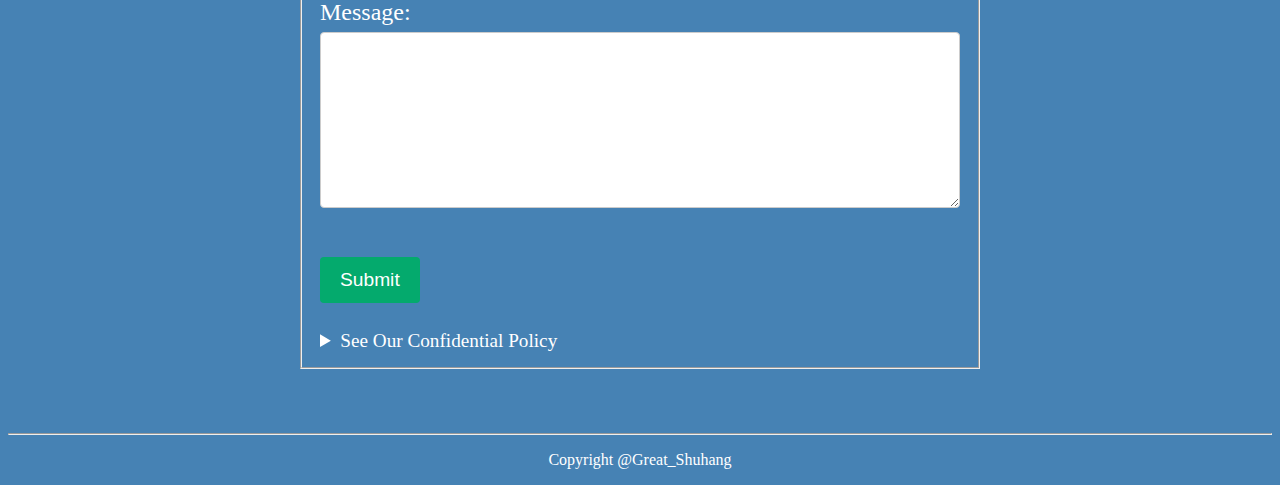
==== commit 6b3396fb: "update" ====
--- a/contact.html
+++ b/contact.html
@@ -113,7 +113,7 @@
                 </details>
             </fieldset>
 
-        </form>`
+        </form>
     </div>
 
     <br><br>
--- a/contact_stylesheet.css
+++ b/contact_stylesheet.css
@@ -24,6 +24,7 @@
 .form-container{
     border-radius: 5px;
     padding: 20px;
+    font-size: 1.5em;
 }
 
 input[type=text], select, textarea{
